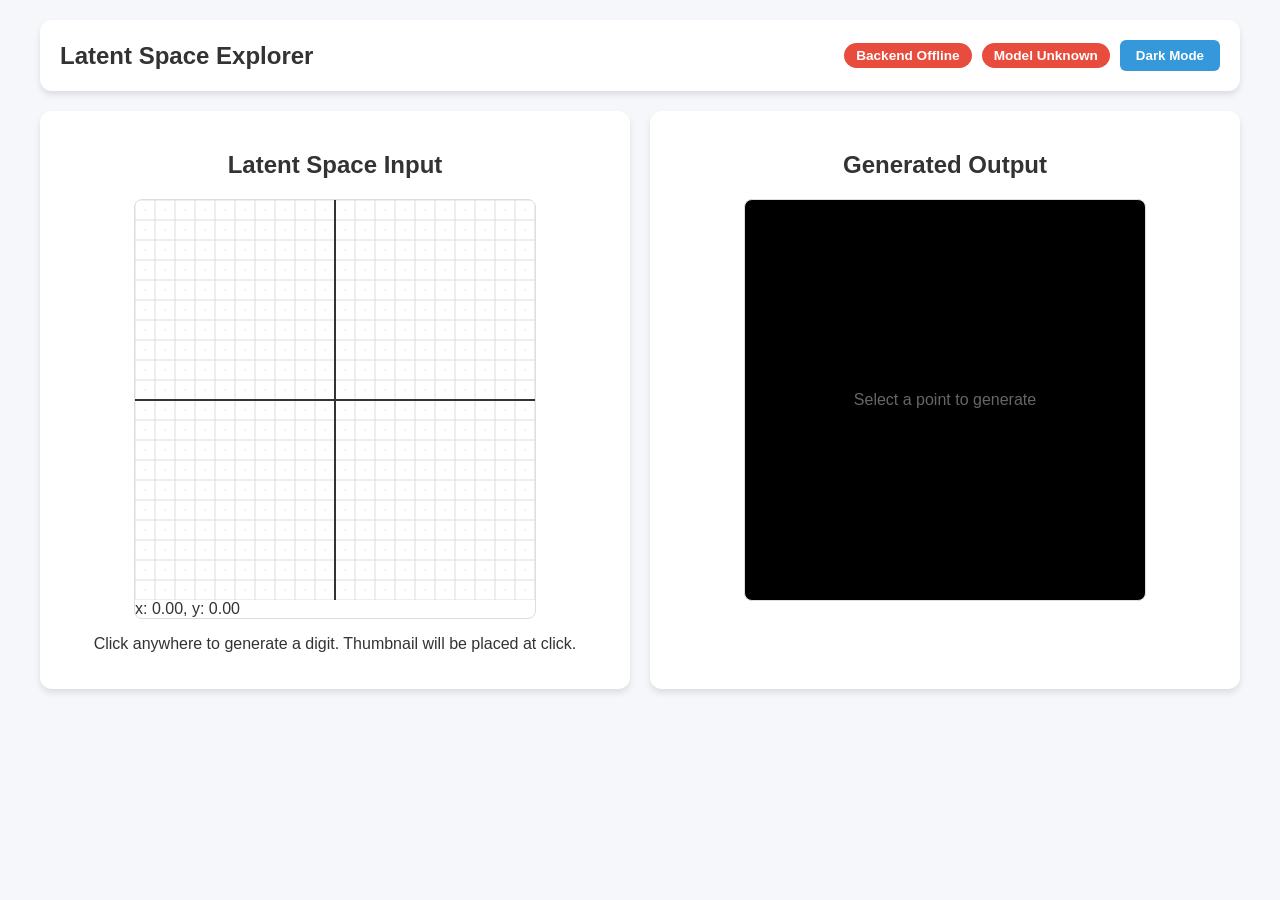
==== index.html @ 0a49234e "move html out and fixed deployment issues with numpy" ====
<!DOCTYPE html>
<html lang="en">

<head>
    <meta charset="UTF-8">
    <meta name="viewport" content="width=device-width, initial-scale=1.0">
    <title>Latent Space Explorer</title>
    <link rel="stylesheet" href="frontend/styles.css">
</head>

<body class="light-mode">
    <div class="container">
        <header>
            <h1>Latent Space Explorer</h1>
            <div class="controls">
                <div id="status-backend" class="status-chip error">Backend Offline</div>
                <div id="status-model" class="status-chip error">Model Unloaded</div>
                <button id="theme-toggle" class="btn">Dark Mode</button>
            </div>
        </header>

        <main class="split-screen">
            <section class="panel left-panel">
                <h2>Latent Space Input</h2>
                <div class="canvas-wrapper">
                    <canvas id="latent-canvas" width="400" height="400"></canvas>
                    <div class="tooltip" id="coord-tooltip">x: 0.00, y: 0.00</div>
                </div>
                <p class="instruction">Click anywhere to generate a digit. Thumbnail will be placed at click.</p>
            </section>

            <section class="panel right-panel">
                <h2>Generated Output</h2>
                <div class="image-wrapper">
                    <img id="generated-image" src="" alt="Generated Digit" class="placeholder-active">
                    <div class="placeholder-text">Select a point to generate</div>
                </div>
            </section>
        </main>
    </div>

    <script src="frontend/script.js"></script>
</body>

</html>
---- frontend/styles.css ----
:root {
    --bg-color: #f5f7fa;
    --text-color: #333;
    --panel-bg: #ffffff;
    --accent-color: #3498db;
    --border-color: #ddd;
    --chip-success: #2ecc71;
    --chip-error: #e74c3c;
    --chip-text: #fff;
    --shadow: 0 4px 6px rgba(0, 0, 0, 0.1);
}

body.dark-mode {
    --bg-color: #1a1a1a;
    --text-color: #f0f0f0;
    --panel-bg: #2d2d2d;
    --accent-color: #3498db;
    --border-color: #444;
    --shadow: 0 4px 6px rgba(0, 0, 0, 0.3);
}

body {
    font-family: 'Inter', sans-serif;
    margin: 0;
    padding: 0;
    background-color: var(--bg-color);
    color: var(--text-color);
    transition: background-color 0.3s, color 0.3s;
}

.container {
    max-width: 1200px;
    margin: 0 auto;
    padding: 20px;
}

header {
    display: flex;
    justify-content: space-between;
    align-items: center;
    margin-bottom: 20px;
    padding: 20px;
    background-color: var(--panel-bg);
    border-radius: 12px;
    box-shadow: var(--shadow);
}

h1 {
    margin: 0;
    font-size: 1.5rem;
}

.controls {
    display: flex;
    gap: 10px;
    align-items: center;
}

.status-chip {
    padding: 5px 12px;
    border-radius: 20px;
    font-size: 0.85rem;
    font-weight: 600;
    color: var(--chip-text);
    transition: background-color 0.3s;
}

.status-chip.success {
    background-color: var(--chip-success);
}

.status-chip.error {
    background-color: var(--chip-error);
}

.btn {
    padding: 8px 16px;
    border: none;
    border-radius: 6px;
    background-color: var(--accent-color);
    color: white;
    cursor: pointer;
    font-weight: 600;
    transition: opacity 0.2s;
}

.btn:hover {
    opacity: 0.9;
}

.split-screen {
    display: grid;
    grid-template-columns: 1fr 1fr;
    gap: 20px;
}

.panel {
    background-color: var(--panel-bg);
    padding: 20px;
    border-radius: 12px;
    box-shadow: var(--shadow);
    display: flex;
    flex-direction: column;
    align-items: center;
}

.canvas-wrapper {
    position: relative;
    border: 1px solid var(--border-color);
    border-radius: 8px;
    overflow: hidden;
    cursor: default;
    /* User requested query */
}

#latent-canvas {
    display: block;
    background: radial-gradient(circle, rgba(0, 0, 0, 0.05) 1px, transparent 1px);
    background-size: 20px 20px;
}


.image-wrapper {
    width: 400px;
    height: 400px;
    border: 1px solid var(--border-color);
    border-radius: 8px;
    display: flex;
    justify-content: center;
    align-items: center;
    background-color: #000;
    /* Contrast for MNIST digits */
    position: relative;
}

#generated-image {
    width: 100%;
    height: 100%;
    object-fit: contain;
    image-rendering: pixelated;
    /* Keep crisp pixels */
    display: none;
}

.placeholder-text {
    color: #666;
}

.placeholder-active #generated-image {
    display: none !important;
}

.placeholder-active .placeholder-text {
    display: block;
}

#generated-image:not([src=""]) {
    display: block;
}

#generated-image:not([src=""])+.placeholder-text {
    display: none;
}
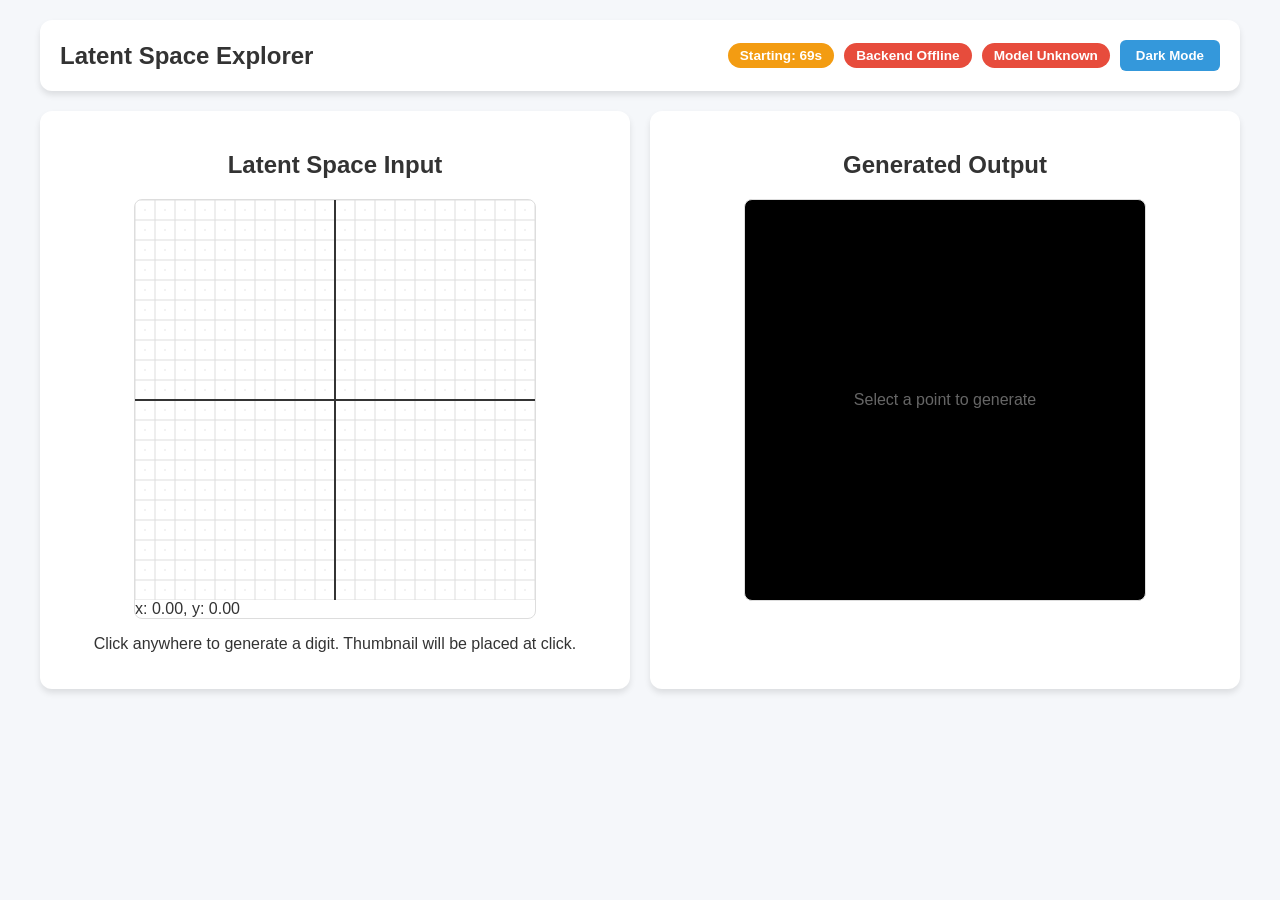
==== commit 2d9c8da9: "Add backend timer and improve click logic" ====
--- a/index.html
+++ b/index.html
@@ -13,6 +13,7 @@
         <header>
             <h1>Latent Space Explorer</h1>
             <div class="controls">
+                <div id="backend-timer" class="status-chip warning hidden">Starting: 70s</div>
                 <div id="status-backend" class="status-chip error">Backend Offline</div>
                 <div id="status-model" class="status-chip error">Model Unloaded</div>
                 <button id="theme-toggle" class="btn">Dark Mode</button>
--- a/frontend/styles.css
+++ b/frontend/styles.css
@@ -72,6 +72,15 @@
 .status-chip.error {
     background-color: var(--chip-error);
 }
+
+.status-chip.warning {
+    background-color: #f39c12; /* Orange for warning/waiting */
+}
+
+.hidden {
+    display: none !important;
+}
+
 
 .btn {
     padding: 8px 16px;
